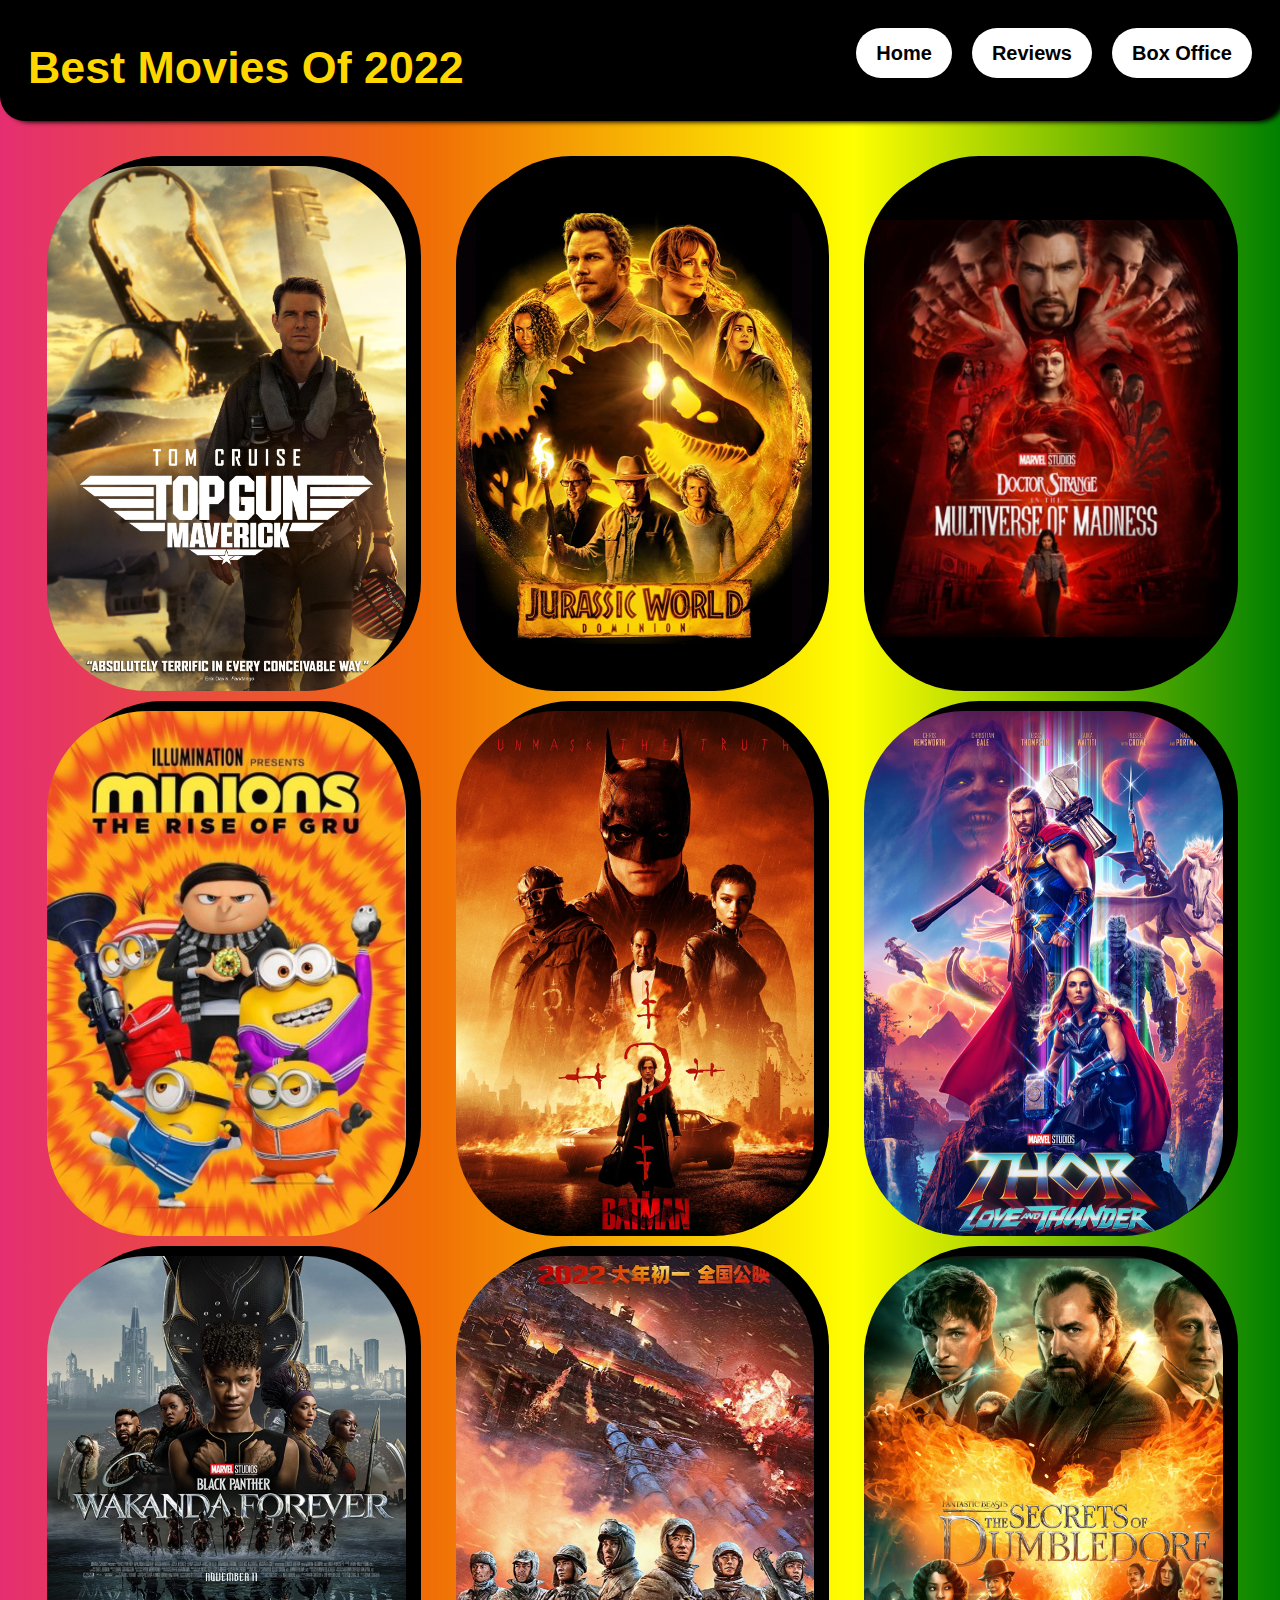
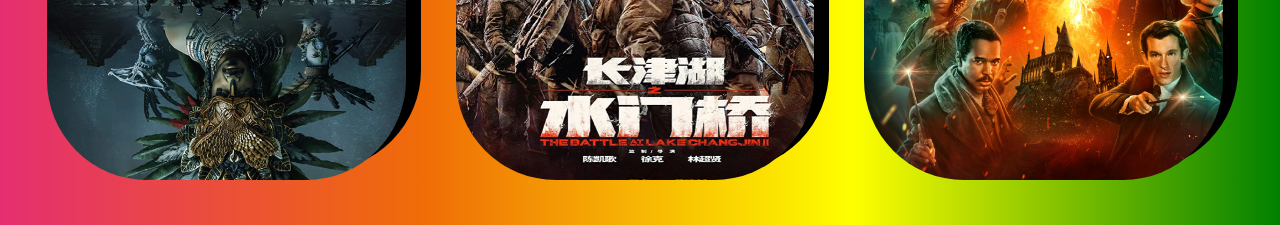
==== index.html @ 24079716 "first commit" ====
<!doctype html>
<html lang="en">

  <head>
    <!-- Required meta tags -->
    <meta charset="utf-8">
    <meta name="viewport" content="width=device-width, initial-scale=1, shrink-to-fit=no">
    <link rel="stylesheet" href="style.css">
    <title>Best Movies Of 2022!</title>
  </head>

  <body>

    <header>

      <h2> Best Movies Of 2022 </h2>
  
      <div class="header-right">
        
        <li> <a href="./index.html" class="btn"> Home </a> </li>
        <li> <a href="./reviews.html" class="btn"> Reviews </a> </li>
        <li> <a href="https://www.boxofficemojo.com/year/world/" class="btn" target="_blank"> Box Office </a> </li>
    
      </div>

    </header>

    <div class="grid-container">

      <div class="grids-top-row">

      <a href="https://www.youtube.com/watch?v=giXco2jaZ_4" target="_blank"> 
        <div class="grid-item grid-item-1"> 
        </div> 
      </a>
  
      <a href="https://www.youtube.com/watch?v=fb5ELWi-ekk" target="_blank">
        <div class="grid-item grid-item-2"> 
        </div> 
      </a>
      
      <a href="https://www.youtube.com/watch?v=aWzlQ2N6qqg" target="_blank">
        <div class="grid-item grid-item-3"> 
        </div> 
      </a>

      </div>

      <div class="grids-middle-row">
  
        <a href="https://www.youtube.com/watch?v=6DxjJzmYsXo" target="_blank">
          <div class="grid-item grid-item-4"> 
          </div> 
        </a>
  
        <a href="https://www.youtube.com/watch?v=mqqft2x_Aa4" target="_blank">
          <div class="grid-item grid-item-5"> 
          </div> 
        </a>
  
        <a href="https://www.youtube.com/watch?v=Go8nTmfrQd8" target="_blank">
          <div class="grid-item grid-item-6"> 
          </div> 
        </a>

      </div>

      <div class="grids-bottom-row">
      
        <a href="https://www.youtube.com/watch?v=_Z3QKkl1WyM" target="_blank">
          <div class="grid-item grid-item-7"> 
          </div> 
        </a>

        <a href="https://www.youtube.com/watch?v=_n6d1EKOYN4" target="_blank">
          <div class="grid-item grid-item-8"> 
          </div> 
        </a>

        <a href="https://www.youtube.com/watch?v=Y9dr2zw-TXQ" target="_blank">
          <div class="grid-item grid-item-9"> 
          </div> 
        </a>

      </div>
      
      </div>

    <script src="script.js"></script>

  </body>

</html>
---- style.css ----
* {
    margin: 0;
    padding: 0;
    box-sizing: border-box;
}

@import url('https://fonts.googleapis.com/css2?family=Archivo+Black&display=swap');

body {
    font-family: 'Archivo Black', sans-serif;
    font-weight: 400;
    background-color: red;
    background-image: linear-gradient(
      to right,
      #e52e71,
      #f06d06,
      rgb(255, 255, 0),
      green
    );
}

/* header */

header {
    display: flex;
    justify-content: space-between;
    padding: 28px;
    background-color: black;
    border-bottom-left-radius: 25px;
    border-bottom-right-radius: 25px;
    box-shadow: 5px 1px 5px;
}

header h2 {
    font-size: 3.5vw;
    color: gold;
    margin-top: 14px;
}

.header-background {
    background-image: url("./images/desktop/image-header.jpg");
    background-repeat: no-repeat;
    background-size: cover;
}

.header-right {
    display: flex;
    justify-content: center;
    align-items: center;
    gap: 20px;
    max-height: 70px;
}

.header-right a {
    color: white;
}

.header-right li a {
    color: black;
    box-shadow: 5px 5px 5px;
}

.header-right img {
    color: white;
}

.movie_logo {
    width: 12vw;
    height: 8vh;
}

a {
    list-style-type: none;
    text-decoration: none;
    color: black;
    font-size: 1.2vw;
}

a li {
    list-style-type: none;
    text-decoration: none;
}

a:hover {
    color: gold;
}

.btn {
    background-color: white;
    color: black;
    font-family: inherit;
    font-size: 20px;
    font-weight: 700;
    box-shadow: 0 8px 10px 2px rgba(0, 0, 0, 0.14);
    cursor: pointer;
    outline: none;
    border-style: none;
    border-radius: 30px;
    padding: 20px;
    padding-bottom: 20px;
    max-height: 50px;
    display: flex;
    justify-content: center;
    align-items: center;
    margin-bottom: 15px;
}

.btn:hover {
    background-color: gold;
}

/* container */

.grid-container {
    display: grid;
    overflow: hidden;
    gap: 10px;
    padding-top: 45px;
    padding-bottom: 45px;
    margin-right: 10px;
}

/* grids top-row, middle-row, and bottom-row */

body .grids-top-row {
    display: flex;
    justify-content: center;
    align-items: center;
    margin: 0 auto;
    gap: 50px;
    padding-bottom: 10px;
}

body .grids-middle-row {
    display: flex;
    justify-content: center;
    align-items: center;
    margin: 0 auto;
    gap: 50px;
    padding-bottom: 10px;
}

body .grids-bottom-row {
    display: flex;
    justify-content: center;
    align-items: center;
    margin: 0 auto;
    gap: 50px;
}

.grids-top-row a:hover {
    color: black;
}

.grids-middle-row a:hover {
    color: black;
}

.grids-bottom-row a:hover {
    color: black;
}

/* grid items */

.grid-item {
   background-color: black;
   width: 28vw;
   height: 41vw;
   border-radius: 100px;
   box-shadow: 15px -10px;
   padding-top: 180px;
   -webkit-transform: scale(1);
   transform: scale(1);
   -webkit-transition: .3s ease-in-out;
   transition: .3s ease-in-out;
   animation: drop-in 2000ms; /* adjust time in which the grid-items drop in */
}

.grid-item:hover {
    -webkit-transform: scale(1.3);
	transform: scale(1.02); /* grid-item pop's out when the cursor is placed on it */
    cursor: pointer;
}

@keyframes drop-in {     /* the keyframe which allows grid-items to drop in */
    from {
      transform:
        rotate(-1deg) translateY(100%);
      opacity: 0;
    }
    to {
      transform:
        rotate(0deg) translateY(0%);
      opacity: 1;
    }
  }

.grid-item-1 {
   background-image: url("./images/Top_Gun_movie.jpeg");
   background-repeat: no-repeat;
   background-size: cover;
   background-position: center; 
}

.grid-item-2 {
   background-image: url("./images/Jurassic_World_Dominion.png");
   background-repeat: no-repeat;
   background-size: contain;
   background-position: center;
}

.grid-item-3 {
   background-image: url("./images/Doctor_strange_in_the_multiverse_of_madness.png");
   background-repeat: no-repeat;
   background-size: contain;
   background-position: center;
}

.grid-item-4 {
   background-image: url("./images/Minions_the_rise_of_Gru.png");
   background-repeat: no-repeat;
   background-size: cover;
   background-position: center;
}

.grid-item-5 {
   background-image: url("./images/The_Batman.png");
   background-repeat: no-repeat;
   background-size: cover;
   background-position: 0%;
}

.grid-item-6 {
   background-image: url("./images/Thor_Love_&_Thunder.png");
   background-repeat: no-repeat;
   background-size: cover;
   background-position: 0%;
}

.grid-item-7 {
    background-image: url("./images/Black_Panther_Wakanda_Forever.png");
    background-repeat: no-repeat;
    background-size: cover;
    background-position: 0%;
}

.grid-item-8 {
    background-image: url("./images/Water_Gate_Bridge.png");
    background-repeat: no-repeat;
    background-size: cover;
    background-position: 0%;
}

.grid-item-9 {
    background-image: url("./images/The_Secrets_of_DumbleDore.png");
    background-repeat: no-repeat;
    background-size: cover;
    background-position: 0%;
}

/* responsive design mobile */

@media only screen and (max-width: 375px) {

    header {
        height: 5vh;
    }

    header h2 {
        font-size: 5.7vw;
        color: gold;
        margin-top: 9px;
    }

    .btn {
        padding: 10px;
    }
     
    .grid-item {
        width: 20vw;
        height: 20vh;
        box-shadow: 15px -10px;
    }

}
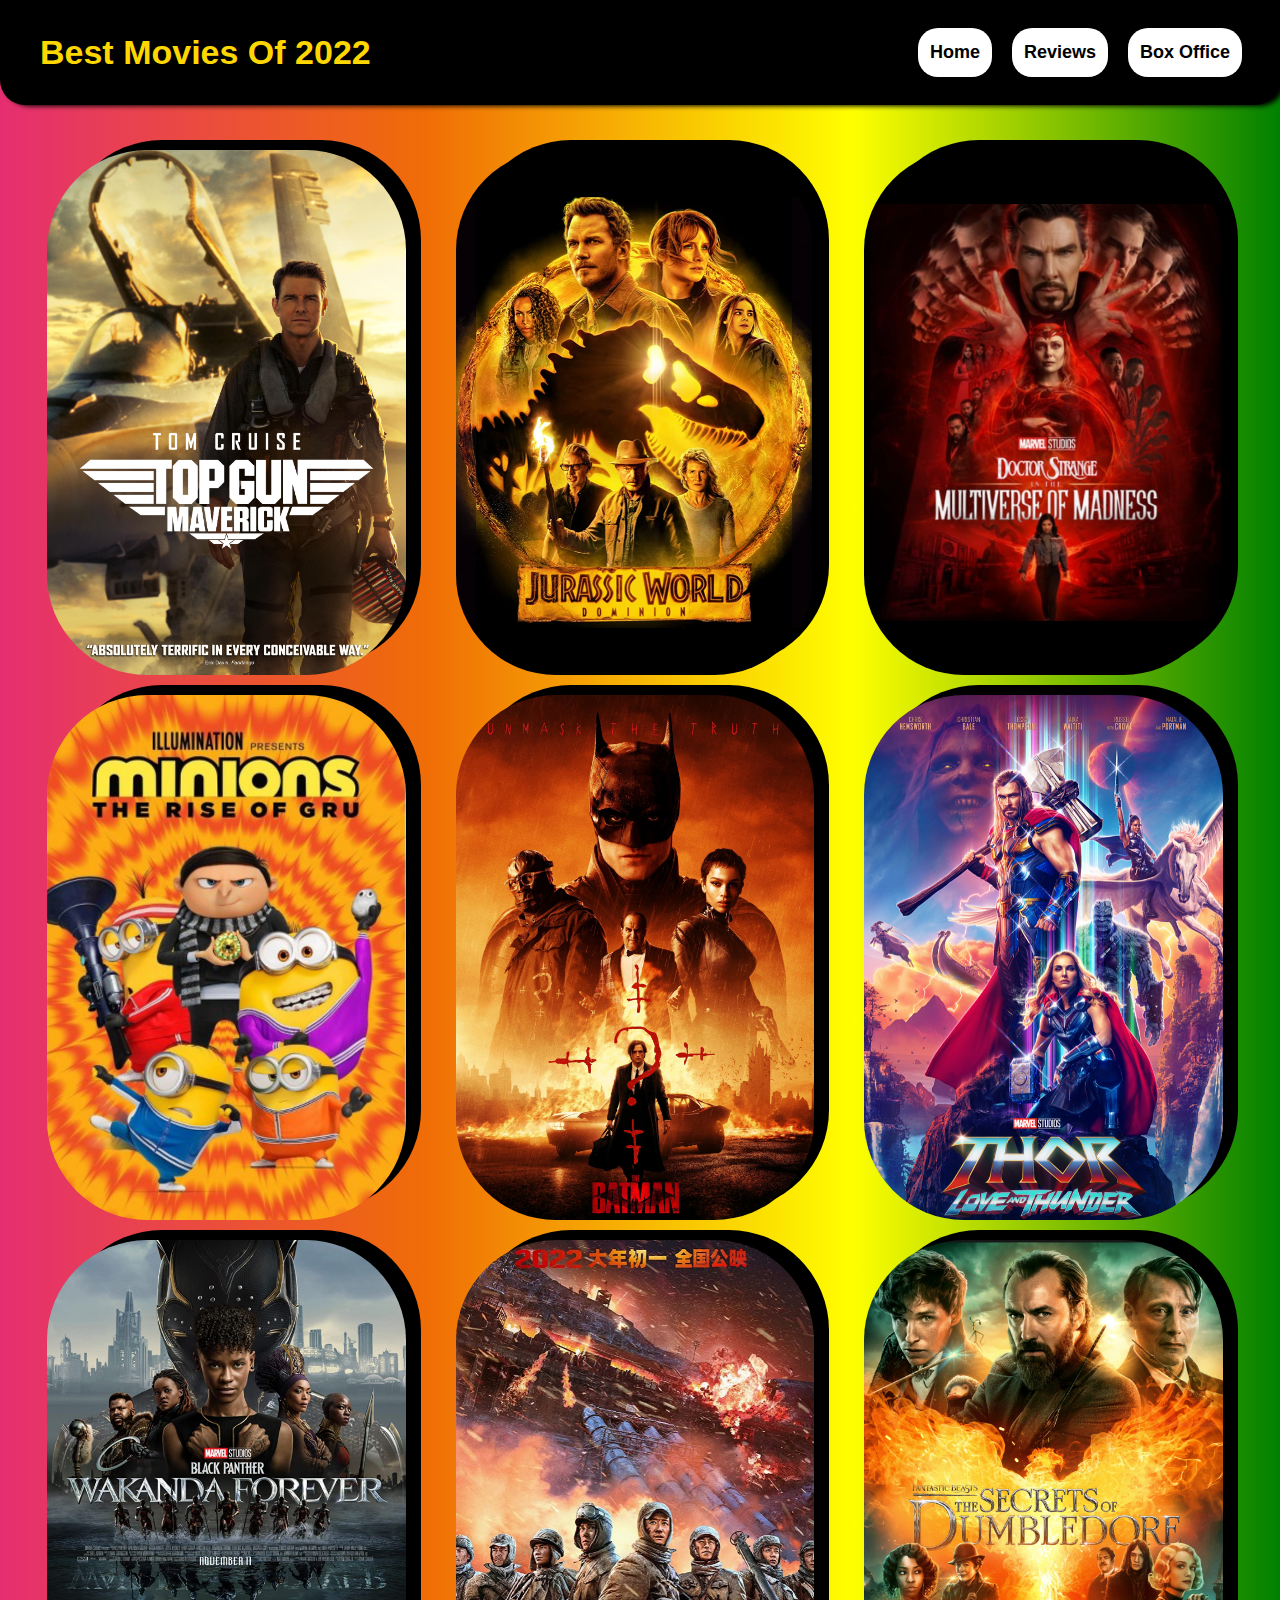
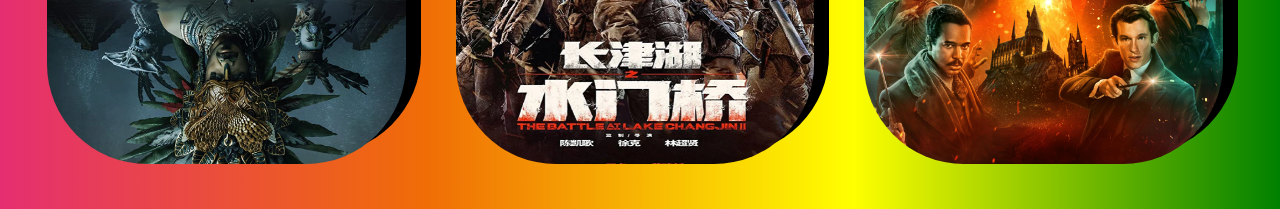
==== commit c0ca886f: "Third Commit" ====
--- a/index.html
+++ b/index.html
@@ -11,19 +11,14 @@
 
   <body>
 
-    <header>
-
-      <h2> Best Movies Of 2022 </h2>
-  
+     <div class="header">
+      <a href="#default" class="logo">Best Movies Of 2022</a>
       <div class="header-right">
-        
-        <li> <a href="./index.html" class="btn"> Home </a> </li>
-        <li> <a href="./reviews.html" class="btn"> Reviews </a> </li>
-        <li> <a href="https://www.boxofficemojo.com/year/world/" class="btn" target="_blank"> Box Office </a> </li>
-    
+        <a href="./index.html">Home</a>
+        <a href="./reviews.html">Reviews</a>
+        <a href="https://www.boxofficemojo.com/year/world/" target="_blank">Box Office</a>
       </div>
-
-    </header>
+    </div>
 
     <div class="grid-container">
 
--- a/style.css
+++ b/style.css
@@ -21,93 +21,51 @@
 
 /* header */
 
-header {
-    display: flex;
-    justify-content: space-between;
+.header {
+    overflow: hidden;
     padding: 28px;
     background-color: black;
     border-bottom-left-radius: 25px;
     border-bottom-right-radius: 25px;
     box-shadow: 5px 1px 5px;
-}
-
-header h2 {
-    font-size: 3.5vw;
+  }
+  
+  .header a {
+    float: left;
     color: gold;
-    margin-top: 14px;
-}
-
-.header-background {
-    background-image: url("./images/desktop/image-header.jpg");
-    background-repeat: no-repeat;
-    background-size: cover;
-}
-
-.header-right {
-    display: flex;
-    justify-content: center;
-    align-items: center;
-    gap: 20px;
-    max-height: 70px;
-}
-
-.header-right a {
-    color: white;
-}
-
-.header-right li a {
-    color: black;
-    box-shadow: 5px 5px 5px;
-}
-
-.header-right img {
-    color: white;
-}
-
-.movie_logo {
-    width: 12vw;
-    height: 8vh;
-}
-
-a {
-    list-style-type: none;
+    text-align: center;
+    padding: 12px;
     text-decoration: none;
-    color: black;
-    font-size: 1.2vw;
-}
-
-a li {
-    list-style-type: none;
-    text-decoration: none;
-}
-
-a:hover {
-    color: gold;
-}
-
-.btn {
+    font-size: 18px; 
+    line-height: 25px;
+    border-radius: 4px;
+  }
+  
+  .header a.logo {
+    font-size: 34px;
+    font-weight: bold;
+    cursor: default; 
+  }
+  
+  .header-right {
+    float: right;
+  }
+
+  .header-right a {
+    color: black;
     background-color: white;
-    color: black;
-    font-family: inherit;
-    font-size: 20px;
     font-weight: 700;
-    box-shadow: 0 8px 10px 2px rgba(0, 0, 0, 0.14);
-    cursor: pointer;
-    outline: none;
-    border-style: none;
-    border-radius: 30px;
-    padding: 20px;
-    padding-bottom: 20px;
-    max-height: 50px;
-    display: flex;
-    justify-content: center;
-    align-items: center;
-    margin-bottom: 15px;
-}
-
-.btn:hover {
+    margin: 0 10px;
+    border-radius: 20px;
+  }
+
+  .header-right a:hover {
+    color: black;
     background-color: gold;
-}
+    font-weight: 700;
+    margin: 0 10px;
+    border-radius: 20px;
+  }
 
 /* container */
 
@@ -164,6 +122,7 @@
 
 .grid-item {
    background-color: black;
+   color: black; /* changes background shadow to black */
    width: 28vw;
    height: 41vw;
    border-radius: 100px;
@@ -227,35 +186,88 @@
    background-image: url("./images/The_Batman.png");
    background-repeat: no-repeat;
    background-size: cover;
-   background-position: 0%;
+   background-position: center;
 }
 
 .grid-item-6 {
    background-image: url("./images/Thor_Love_&_Thunder.png");
    background-repeat: no-repeat;
    background-size: cover;
-   background-position: 0%;
+   background-position: center;
 }
 
 .grid-item-7 {
     background-image: url("./images/Black_Panther_Wakanda_Forever.png");
     background-repeat: no-repeat;
     background-size: cover;
-    background-position: 0%;
+    background-position: center;
 }
 
 .grid-item-8 {
     background-image: url("./images/Water_Gate_Bridge.png");
     background-repeat: no-repeat;
     background-size: cover;
-    background-position: 0%;
+    background-position: center;
 }
 
 .grid-item-9 {
     background-image: url("./images/The_Secrets_of_DumbleDore.png");
     background-repeat: no-repeat;
     background-size: cover;
-    background-position: 0%;
+    background-position: center;
+}
+
+/* header */
+
+@media screen and (max-width: 770px) {
+
+    .grid-item {
+        background-color: black;
+        color: black; /* changes background shadow to black */
+        width: 24vw;
+        height: 41vw;
+        border-radius: 100px;
+        box-shadow: 15px -10px;
+        padding-top: 180px;
+        -webkit-transform: scale(1);
+        transform: scale(1);
+        -webkit-transition: .3s ease-in-out;
+        transition: .3s ease-in-out;
+        animation: drop-in 2000ms; /* adjust time in which the grid-items drop in */
+     }
+
+    .header {
+        display: flex;
+        flex-direction: column;
+        justify-content: center;
+        text-align: center;
+    }
+
+    .header a {
+      float: none;
+      display: block;
+      text-align: center;
+      margin: 12px;
+    }
+    
+    .header-right {
+      float: none;
+    }
+
+    .header a.logo {
+        font-size: 34px;
+        font-weight: bold;
+        cursor: default; 
+    }
+    
+}
+
+@media only screen and (max-width: 434px) {
+    .header a.logo {
+        font-size: 7vw;
+        font-weight: bold;
+        cursor: default; 
+    }
 }
 
 /* responsive design mobile */
